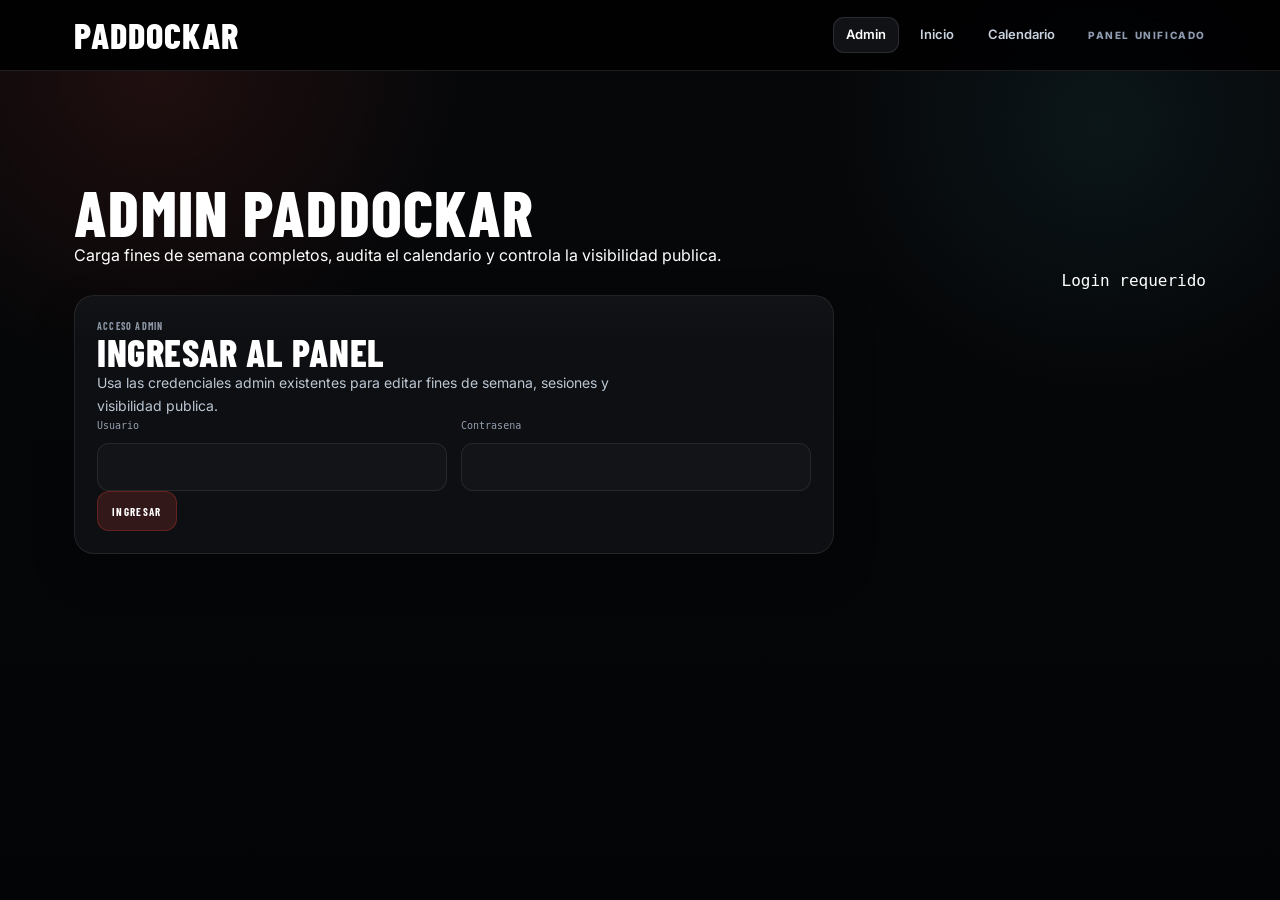
==== frontend/admin/index.html @ 85813a06 "cambios tecnicos de SEO" ====
<!DOCTYPE html>
<html lang="es">
<head>
  <meta charset="UTF-8" />
  <meta name="viewport" content="width=device-width, initial-scale=1.0" />
  <title>PaddockAR Admin | Calendario</title>
  <link rel="stylesheet" href="../assets/css/base.css?v=20260519" />
  <link rel="stylesheet" href="../assets/css/components/topbar.css?v=20260501" />
  <link rel="stylesheet" href="../assets/css/components/layout.css?v=20260504" />
  <link rel="stylesheet" href="../assets/css/components/badges.css?v=20260519" />
  <link rel="stylesheet" href="../assets/css/components/forms.css?v=20260501" />
  <link rel="stylesheet" href="../assets/css/admin.css?v=20260523" />
</head>
<body class="page-shell-1180 admin-unified">
  <nav class="topbar">
    <div class="topbar-inner">
      <a class="logo-link" href="../index.html" aria-label="Ir a inicio">
        <div class="logo">PADDOCK<span>AR</span></div>
      </a>
      <div class="nav-links mono" aria-label="Admin navegacion">
        <a class="active" href="index.html">Admin</a>
        <a href="../index.html">Inicio</a>
        <a href="../calendar.html">Calendario</a>
      </div>
      <div class="admin-label mono">Panel unificado</div>
    </div>
  </nav>

  <main>
    <section class="summary admin-summary">
      <div>
        <h1>Admin PaddockAR</h1>
        <div class="subtitle">Carga fines de semana completos, audita el calendario y controla la visibilidad publica.</div>
      </div>
      <div class="admin-summary__actions">
        <div id="state" class="state mono">Login requerido</div>
        <button id="logoutButton" class="logout-button mono" type="button" hidden>Logout</button>
      </div>
    </section>

    <section id="loginPanel" class="admin-login">
      <article class="admin-card admin-login__card">
        <div class="admin-eyebrow">Acceso admin</div>
        <h2 class="admin-card__title">Ingresar al panel</h2>
        <p class="admin-card__text">Usa las credenciales admin existentes para editar fines de semana, sesiones y visibilidad publica.</p>
        <div class="admin-form-grid admin-form-grid--two">
          <label class="field">
            <span class="mono">Usuario</span>
            <input id="username" autocomplete="username" />
          </label>
          <label class="field">
            <span class="mono">Contrasena</span>
            <input id="password" type="password" autocomplete="current-password" />
          </label>
        </div>
        <div class="admin-actions">
          <button id="loginButton" class="admin-primary mono" type="button">Ingresar</button>
        </div>
      </article>
    </section>

    <section id="adminPanel" class="admin-panel" hidden>
      <div class="admin-layout">
        <aside class="admin-sidebar">
          <div class="admin-sidebar__title mono">Panel</div>
          <button class="admin-nav-button active mono" type="button" data-view-target="create">Nuevo fin de semana</button>
          <button class="admin-nav-button mono" type="button" data-view-target="events">Eventos cargados</button>
          <button class="admin-nav-button mono" type="button" data-view-target="sessions">Sesiones</button>
          <button class="admin-nav-button mono" type="button" data-view-target="categories">Categorias visibles</button>
          <button class="admin-nav-button mono" type="button" data-action="logout">Logout</button>
        </aside>

        <div class="admin-content">
          <section class="admin-view active" data-view="create">
            <article class="admin-card">
              <div class="admin-card__head">
                <div>
                  <div class="admin-eyebrow">Carga manual</div>
                  <h2 class="admin-card__title">Crear fin de semana</h2>
                </div>
                <div id="qualityWarning" class="admin-warning" hidden></div>
              </div>

              <div class="admin-form-grid admin-form-grid--three">
                <label class="field">
                  <span class="mono">Categoria</span>
                  <select id="weekendCategory"></select>
                </label>
                <label class="field">
                  <span class="mono">Formato</span>
                  <select id="weekendFormat">
                    <option value="normal">normal</option>
                    <option value="sprint">sprint</option>
                    <option value="custom">custom</option>
                  </select>
                </label>
                <label class="field">
                  <span class="mono">Circuito cargado</span>
                  <select id="existingCircuit">
                    <option value="">Crear o editar manual</option>
                  </select>
                </label>
              </div>

              <div class="admin-section-divider"></div>

              <div class="admin-subsection">
                <div class="admin-subsection__title mono">Circuito</div>
                <div class="admin-form-grid admin-form-grid--three">
                  <label class="field">
                    <span class="mono">Nombre del circuito</span>
                    <input id="circuitName" />
                  </label>
                  <label class="field">
                    <span class="mono">Ciudad</span>
                    <input id="circuitCity" />
                  </label>
                  <label class="field">
                    <span class="mono">Pais</span>
                    <input id="circuitCountry" />
                  </label>
                  <label class="field">
                    <span class="mono">Timezone</span>
                    <input id="circuitTimezone" value="America/Argentina/Buenos_Aires" />
                  </label>
                </div>
              </div>

              <div class="admin-subsection">
                <div class="admin-subsection__title mono">Evento</div>
                <div class="admin-form-grid admin-form-grid--three">
                  <label class="field">
                    <span class="mono">Nombre del evento</span>
                    <input id="eventName" />
                  </label>
                  <label class="field">
                    <span class="mono">Slug sugerido</span>
                    <input id="eventSlug" />
                  </label>
                  <label class="field">
                    <span class="mono">Round</span>
                    <input id="eventRound" type="number" min="1" />
                  </label>
                  <label class="field">
                    <span class="mono">Fecha inicio</span>
                    <input id="eventStartDate" type="date" />
                  </label>
                  <label class="field">
                    <span class="mono">Fecha fin</span>
                    <input id="eventEndDate" type="date" />
                  </label>
                  <label class="field">
                    <span class="mono">Estado</span>
                    <select id="eventStatus">
                      <option value="scheduled">scheduled</option>
                      <option value="live">live</option>
                      <option value="finished">finished</option>
                      <option value="cancelled">cancelled</option>
                    </select>
                  </label>
                  <label class="field">
                    <span class="mono">source_url</span>
                    <input id="eventSourceUrl" placeholder="https://..." />
                  </label>
                  <label class="field">
                    <span class="mono">data_quality</span>
                    <input id="eventDataQuality" list="dataQualityOptions" placeholder="official / verified" />
                  </label>
                  <label class="field field--full">
                    <span class="mono">source_note</span>
                    <textarea id="eventSourceNote" rows="2"></textarea>
                  </label>
                </div>
              </div>

              <datalist id="dataQualityOptions">
                <option value="official"></option>
                <option value="verified"></option>
                <option value="tentative"></option>
                <option value="manual"></option>
              </datalist>

              <div class="admin-section-divider"></div>

              <div class="admin-card__head">
                <div>
                  <div class="admin-eyebrow">Template editable</div>
                  <h3 class="admin-card__subtitle">Sesiones del fin de semana</h3>
                </div>
                <div class="admin-actions">
                  <button id="generateTemplateButton" class="admin-secondary mono" type="button">Generar sesiones</button>
                  <button id="addSessionButton" class="admin-secondary mono" type="button">Agregar sesion</button>
                </div>
              </div>

              <div id="sessionEditor" class="session-editor" aria-live="polite"></div>

              <div class="admin-actions admin-actions--end">
                <button id="saveWeekendButton" class="admin-primary mono" type="button">Guardar fin de semana</button>
              </div>
            </article>
          </section>

          <section class="admin-view" data-view="events">
            <article class="admin-card">
              <div class="admin-card__head">
                <div>
                  <div class="admin-eyebrow">Base cargada</div>
                  <h2 class="admin-card__title">Eventos cargados</h2>
                </div>
                <button id="refreshEventsButton" class="admin-secondary mono" type="button">Actualizar</button>
              </div>
              <div id="eventsSummary" class="admin-summary-pills"></div>
              <div id="eventsList" class="admin-table-wrap" aria-live="polite"></div>
            </article>
          </section>

          <section class="admin-view" data-view="sessions">
            <article class="admin-card">
              <div class="admin-card__head">
                <div>
                  <div class="admin-eyebrow">Detalle horario</div>
                  <h2 class="admin-card__title">Sesiones</h2>
                </div>
                <button id="refreshSessionsButton" class="admin-secondary mono" type="button">Actualizar</button>
              </div>
              <div class="admin-form-grid admin-form-grid--two admin-filters">
                <label class="field">
                  <span class="mono">Categoria</span>
                  <select id="sessionCategoryFilter">
                    <option value="all">Todas</option>
                  </select>
                </label>
                <label class="field">
                  <span class="mono">Visibilidad</span>
                  <select id="sessionVisibilityFilter">
                    <option value="all">Todas</option>
                    <option value="public">Publicas</option>
                    <option value="hidden">Ocultas</option>
                  </select>
                </label>
              </div>
              <div id="sessionsList" class="admin-table-wrap" aria-live="polite"></div>
            </article>
          </section>

          <section class="admin-view" data-view="categories">
            <article class="admin-card">
              <div class="admin-card__head">
                <div>
                  <div class="admin-eyebrow">Publicacion</div>
                  <h2 class="admin-card__title">Categorias visibles</h2>
                </div>
                <button id="refreshCategoriesButton" class="admin-secondary mono" type="button">Actualizar</button>
              </div>
              <div id="categoriesList" class="admin-category-list" aria-live="polite"></div>
            </article>

            <article class="admin-card">
              <div class="admin-card__head">
                <div>
                  <div class="admin-eyebrow">Auditoria</div>
                  <h2 class="admin-card__title">Calendario oficial</h2>
                </div>
                <div class="admin-actions">
                  <button id="auditButton" class="admin-secondary mono" type="button">Correr auditoria</button>
                  <button id="cleanupButton" class="admin-danger mono" type="button">Ocultar no confiables</button>
                </div>
              </div>
              <div id="auditSummary" class="admin-audit-grid" aria-live="polite"></div>
            </article>
          </section>
        </div>
      </div>
    </section>

    <div id="message"></div>
  </main>

  <script src="../assets/js/common.js?v=20260506"></script>
  <script src="../assets/js/api.js?v=20260501"></script>
  <script src="../assets/js/dom.js?v=20260504"></script>
  <script src="../assets/js/admin-weekends.js?v=20260523"></script>
</body>
</html>
---- frontend/assets/css/base.css ----
@import url("https://fonts.googleapis.com/css2?family=Barlow+Condensed:wght@600;700;800&family=Inter:wght@400;500;600;700;800;900&display=swap");

:root {
  --font-ui: "Inter", "Segoe UI", Arial, sans-serif;
  --font-display: "Barlow Condensed", "Arial Narrow", sans-serif;
  --font-mono: "Roboto Mono", Consolas, "SFMono-Regular", monospace;

  /* Dark high contrast — semantic tokens */
  --bg-main: #020203;
  --bg-surface: #0a0a0d;
  --bg-surface-soft: #111216;
  --text-main: #ffffff;
  --text-secondary: #c9d2df;
  --text-muted: #8f9bb0;
  --border-soft: rgba(255, 255, 255, 0.11);
  --border-strong: rgba(255, 255, 255, 0.2);
  --accent-primary: #eceff4;
  --accent-danger: #f04a50;
  --accent-live: #ff5a60;
  --shadow-soft: 0 10px 28px rgba(0, 0, 0, 0.42);

  /* Legacy aliases (public + admin) */
  --bg: var(--bg-main);
  --bg-soft: var(--bg-main);
  --surface: var(--bg-surface);
  --surface-soft: var(--bg-surface-soft);
  --surface-warm: var(--bg-surface-soft);
  --surface-elevated: #15181d;
  --panel: var(--bg-surface);
  --panel-soft: var(--bg-surface-soft);
  --line: var(--border-soft);
  --line-soft: rgba(255, 255, 255, 0.04);
  --line-strong: var(--border-strong);
  --text: var(--text-main);
  --muted: var(--text-secondary);
  --faint: var(--text-muted);
  --accent: var(--accent-primary);
  --warning: #d4ad62;
  --warning-soft: rgba(212, 173, 98, 0.14);
  --red: var(--accent-danger);
  --green: #3cb878;
  --grey: #8f9bb0;

  /* Category accents — clearer, not neon */
  --f1: #ff4a3d;
  --motogp: #e8edf3;
  --f2: #5eb8ff;
  --f3: #8b9cff;
  --wec: #4ad4e8;
  --tc: #6ec4ff;
  --tcp: #ff9a4d;
  --tcm: #ff7070;
  --tcpm: #ff8fa0;
  --tcpu: #f0f2f6;
  --tcppu: #e2e6ec;
  --tc2000: #5aa8ff;
  --tr: #a78bff;
  --t4000: #c49bff;
  --bora: #e8c84a;
  --tp: #4fd9cc;
  --tp-c3: #4fd9cc;
  --tp-c2: #3ecde0;
  --tp-c1: #2ebfd4;
  --tn-c2: #52c97a;
  --tn: #5fd68a;

  --radius-xs: 10px;
  --radius-sm: 14px;
  --radius-md: 20px;
  --radius-lg: 28px;
  --shadow-subtle: inset 0 1px 0 rgba(255, 255, 255, 0.05);
  --transition-fast: 180ms ease;
  --transition-base: 220ms ease;
  --page-gutter: 24px;
  --section-space: 48px;
  --space-block: 32px;
  --space-row: 18px;
  --panel-surface: var(--bg-surface);
  --panel-surface-soft: var(--bg-surface-soft);
}

* {
  box-sizing: border-box;
}

body {
  margin: 0;
  min-height: 100vh;
  background: var(--bg-main);
  color: var(--text-main);
  font-family: var(--font-ui);
  font-size: 16px;
  line-height: 1.65;
  font-feature-settings: "liga" 1, "kern" 1;
  text-rendering: optimizeLegibility;
}

html {
  scroll-behavior: smooth;
  scroll-padding-top: 108px;
}

.premium-page {
  background: var(--bg-main);
}

.mono {
  font-family: var(--font-mono);
  font-variant-numeric: tabular-nums;
}

h1 {
  margin: 0;
  font-family: var(--font-display);
  font-size: clamp(34px, 5vw, 64px);
  font-weight: 800;
  letter-spacing: 0.02em;
  line-height: 0.92;
  text-transform: uppercase;
}

h2,
h3,
h4 {
  margin: 0;
  color: var(--text-main);
  font-family: var(--font-display);
  font-weight: 700;
  letter-spacing: 0.015em;
  line-height: 0.96;
  text-transform: uppercase;
}

p {
  margin: 0;
}

a,
button {
  font-family: inherit;
  transition:
    background var(--transition-base),
    border-color var(--transition-base),
    color var(--transition-base),
    box-shadow var(--transition-base),
    transform var(--transition-base),
    opacity var(--transition-fast);
}

.empty,
.error,
.loading,
.state-card {
  margin-top: 18px;
  padding: 30px 28px;
  border: 1px solid rgba(255, 255, 255, 0.07);
  border-radius: 8px;
  background:
    linear-gradient(180deg, rgba(255, 255, 255, 0.018), transparent 18%),
    rgba(17, 17, 17, 0.92);
  box-shadow: 0 24px 52px rgba(0, 0, 0, 0.24);
  color: var(--text-secondary);
  text-align: center;
  overflow: hidden;
  position: relative;
}

.state-card::before {
  content: "";
  position: absolute;
  inset: 0 auto 0 0;
  width: 3px;
  border-radius: 999px;
  background: rgba(255, 255, 255, 0.12);
}

.state-card::after {
  content: "";
  position: absolute;
  inset: 0;
  background-image:
    linear-gradient(rgba(255, 255, 255, 0.016) 1px, transparent 1px),
    linear-gradient(90deg, rgba(255, 255, 255, 0.016) 1px, transparent 1px);
  background-size: 72px 72px;
  mask-image: linear-gradient(180deg, black 0%, black 42%, transparent 100%);
  opacity: 0.28;
  pointer-events: none;
}

.state-card > * {
  position: relative;
  z-index: 1;
}

.race-spotlight-card,
.next-race-item,
.day-block,
.event-card {
  transition:
    background var(--transition-base),
    border-color var(--transition-base),
    box-shadow var(--transition-base),
    transform var(--transition-base);
}

.empty,
.state-card--empty {
  background:
    linear-gradient(180deg, rgba(255, 255, 255, 0.016), transparent 18%),
    rgba(17, 17, 17, 0.88);
}

.error,
.state-card--error {
  color: #f0e2c4;
}

.loading,
.state-card--loading {
  background:
    linear-gradient(180deg, rgba(255, 255, 255, 0.018), transparent 18%),
    rgba(17, 17, 17, 0.92);
}

.state-card--loading::before {
  background: var(--wec);
}

.state-card--error::before {
  background: var(--accent-live);
}

.state-card--empty::before {
  background: rgba(255, 255, 255, 0.18);
}

.state-eyebrow {
  margin-bottom: 10px;
  color: #8f99a7;
  font-family: var(--font-display);
  font-size: 10px;
  font-weight: 700;
  letter-spacing: 0.18em;
  text-transform: uppercase;
}

.state-title {
  color: #ffffff;
  font-family: var(--font-display);
  font-size: clamp(26px, 3vw, 34px);
  font-weight: 800;
  letter-spacing: 0.02em;
  line-height: 0.98;
  text-transform: uppercase;
}

.state-description {
  max-width: 58ch;
  margin: 10px auto 0;
  color: #b8c0cc;
  font-size: 14px;
  line-height: 1.65;
}

.state-action {
  margin-top: 18px;
}

.retry-button {
  min-height: 38px;
  padding: 0 16px;
  border: 1px solid rgba(255, 255, 255, 0.08);
  border-radius: 4px;
  background: rgba(255, 255, 255, 0.03);
  color: #ffffff;
  cursor: pointer;
  font-family: var(--font-display);
  font-size: 11px;
  font-weight: 700;
  letter-spacing: 0.14em;
  text-transform: uppercase;
}

.retry-button:hover {
  background: rgba(255, 255, 255, 0.07);
  border-color: rgba(255, 255, 255, 0.16);
}

.retry-button:disabled {
  opacity: 0.72;
  cursor: wait;
}

.skeleton-stack {
  display: grid;
  gap: 18px;
}

.skeleton-card {
  display: grid;
  gap: 14px;
  padding: 22px;
  border: 1px solid var(--border-soft);
  border-radius: var(--radius-md);
  background: var(--bg-surface);
  box-shadow: var(--shadow-subtle);
  overflow: hidden;
}

.skeleton-card-lg {
  padding: 20px;
}

.skeleton-card-head {
  display: flex;
  align-items: center;
  justify-content: space-between;
  gap: 14px;
}

.skeleton {
  position: relative;
  overflow: hidden;
  background: var(--bg-surface-soft);
}

.skeleton::after {
  position: absolute;
  inset: 0;
  background: linear-gradient(90deg, transparent, rgba(255, 255, 255, 0.08), transparent);
  animation: skeleton-shimmer 1.45s ease-in-out infinite;
  content: "";
  transform: translateX(-100%);
}

.skeleton-line {
  display: block;
  width: var(--skeleton-width, 100%);
  max-width: 100%;
  height: 14px;
  border-radius: 999px;
}

.skeleton-line-sm {
  height: 10px;
}

.skeleton-line-xl {
  height: 24px;
}

.skeleton-row {
  display: grid;
  grid-template-columns: var(--skeleton-columns, 72px 1fr 110px);
  gap: 12px;
  align-items: center;
  min-height: 50px;
  padding-top: 14px;
  border-top: 1px solid var(--line-soft);
}

.skeleton-filter-row {
  display: flex;
  flex-wrap: wrap;
  gap: 8px;
  padding: 14px 0;
  border-bottom: 1px solid var(--line);
}

.skeleton-filter-row .skeleton-line {
  height: 28px;
}

.skeleton-info-grid {
  display: grid;
  grid-template-columns: repeat(4, 1fr);
  gap: 12px;
  padding-top: 12px;
  border-top: 1px solid var(--line-soft);
}

@keyframes skeleton-shimmer {
  100% {
    transform: translateX(100%);
  }
}

[hidden] {
  display: none !important;
}

.winner-line {
  display: inline-flex;
  align-items: center;
  gap: 7px;
  width: fit-content;
  max-width: 100%;
  min-height: 24px;
  padding: 0 9px;
  border: 1px solid var(--border-soft);
  border-radius: 999px;
  background: var(--bg-surface-soft);
  color: var(--text-main);
  font-size: 12px;
  font-weight: 700;
  line-height: 1;
}

.winner-icon {
  width: 14px;
  height: 14px;
  color: #ffd26f;
  flex: 0 0 auto;
}

.winner-label {
  color: var(--text-secondary);
  font-size: 9px;
  font-weight: 800;
  letter-spacing: 0.08em;
  text-transform: uppercase;
}

.winner-name {
  overflow: hidden;
  min-width: 0;
  text-overflow: ellipsis;
  white-space: nowrap;
}

.support-card {
  display: grid;
  gap: 12px;
  margin-top: 30px;
  padding: 22px 24px;
  border: 1px solid var(--border-soft);
  border-radius: var(--radius-md);
  background: var(--bg-surface);
  box-shadow: var(--shadow-subtle);
}

.support-card__title {
  color: var(--text-main);
  font-family: var(--font-display);
  font-size: clamp(24px, 3vw, 34px);
  font-weight: 700;
  letter-spacing: 0.02em;
  line-height: 0.95;
  text-transform: uppercase;
}

.support-card__text {
  max-width: 58ch;
  color: var(--text-secondary);
  font-size: 14px;
  line-height: 1.6;
}

.support-card__button,
.footer-support-link {
  display: inline-flex;
  align-items: center;
  justify-content: center;
  min-height: 40px;
  width: fit-content;
  padding: 0 14px;
  border: 1px solid var(--border-strong);
  border-radius: 999px;
  background: var(--bg-surface-soft);
  color: var(--text-main);
  font-size: 11px;
  font-weight: 800;
  letter-spacing: 0.06em;
  text-decoration: none;
  text-transform: uppercase;
  box-shadow: var(--shadow-subtle);
}

.support-card__button:hover,
.footer-support-link:hover {
  border-color: rgba(255, 255, 255, 0.28);
  background: #181b21;
  color: var(--text-main);
}

.footer-support-link {
  margin-top: 6px;
  min-height: 34px;
  padding-inline: 12px;
  font-size: 10px;
}

.ui-inline-icon {
  width: 1em;
  height: 1em;
  flex: 0 0 auto;
  vertical-align: middle;
}

.ui-icon-label {
  display: inline-flex;
  align-items: center;
  gap: 6px;
  min-width: 0;
}

.ui-meta-row {
  display: inline-flex;
  align-items: center;
  flex-wrap: wrap;
  gap: 10px;
  min-width: 0;
}

.ui-icon-label .ui-inline-icon {
  color: var(--text-secondary);
}

.ui-icon-label span:last-child {
  min-width: 0;
}

.status-icon {
  width: 12px;
  height: 12px;
  color: currentColor;
}

@media (max-width: 720px) {
  html {
    scroll-padding-top: 138px;
  }

  .support-card {
    padding: 18px 16px;
  }

  .support-card__button,
  .footer-support-link {
    width: 100%;
  }

  .skeleton-card-head,
  .skeleton-row {
    grid-template-columns: 1fr !important;
    align-items: start;
  }

  .skeleton-card-head {
    display: grid;
  }

  .skeleton-info-grid {
    grid-template-columns: 1fr;
  }

  .state-card,
  .empty,
  .error,
  .loading {
    padding: 24px 20px;
  }
}
---- frontend/assets/css/components/topbar.css ----
.topbar {
  position: sticky;
  top: 0;
  z-index: 20;
  border-bottom: 1px solid var(--border-soft);
  background: rgba(2, 2, 3, 0.94);
  backdrop-filter: blur(12px);
  box-shadow: none;
}

.topbar-inner {
  display: flex;
  align-items: center;
  justify-content: space-between;
  gap: 20px;
  min-height: 70px;
  padding: 16px var(--page-gutter);
}

.brand {
  display: flex;
  align-items: center;
  gap: 16px;
  min-width: 0;
}

.logo {
  color: var(--text-main);
  font-family: var(--font-display);
  font-size: 36px;
  font-weight: 800;
  line-height: 1;
  letter-spacing: 0.03em;
  text-transform: uppercase;
}

.logo span {
  color: var(--text-main);
}

.logo-link {
  color: inherit;
  display: inline-flex;
  align-items: center;
  text-decoration: none;
}

.logo-link:hover .logo {
  color: var(--text-main);
  opacity: 0.92;
}

.tagline,
.admin-label {
  font-family: var(--font-ui);
  color: var(--text-muted);
  font-size: 10px;
  font-weight: 800;
  letter-spacing: 0.16em;
  opacity: 1;
  text-transform: uppercase;
}

.nav-links {
  display: flex;
  align-items: center;
  gap: 8px;
  margin-left: auto;
}

.nav-links a {
  font-family: var(--font-ui);
  height: 36px;
  padding: 0 12px;
  border: 1px solid transparent;
  border-radius: 11px;
  color: var(--text-secondary);
  display: inline-flex;
  align-items: center;
  text-decoration: none;
  font-size: 13px;
  font-weight: 600;
  letter-spacing: 0;
  text-transform: none;
}

.nav-links a:hover,
.nav-links a.active {
  border-color: var(--border-soft);
  background: var(--bg-surface-soft);
  color: var(--text-main);
  box-shadow: none;
}

.back-link,
.logout-button {
  height: 36px;
  padding: 0 14px;
  border: 1px solid var(--border-soft);
  border-radius: 11px;
  background: var(--bg-surface-soft);
  color: var(--text-secondary);
  display: inline-flex;
  align-items: center;
  text-decoration: none;
  font-size: 11px;
  font-weight: 800;
  text-transform: uppercase;
  cursor: pointer;
}

.back-link:hover,
.logout-button:hover {
  border-color: var(--border-strong);
  background: #181b21;
  color: var(--text-main);
}

.clock {
  font-family: var(--font-mono);
  display: flex;
  align-items: center;
  gap: 8px;
  min-height: 36px;
  padding: 0 12px;
  border: 1px solid var(--border-soft);
  border-radius: 999px;
  background: var(--bg-surface-soft);
  color: var(--text-secondary);
  font-size: 11px;
  font-weight: 800;
  white-space: nowrap;
}

.pulse {
  width: 7px;
  height: 7px;
  border-radius: 50%;
  background: var(--accent-live);
  box-shadow: 0 0 0 3px rgba(240, 74, 80, 0.18);
}

.premium-page .topbar {
  position: fixed;
  inset: 0 0 auto;
  z-index: 200;
  border-bottom: 1px solid rgba(255, 255, 255, 0.07);
  background: rgba(10, 10, 10, 0.96);
  backdrop-filter: blur(16px);
}

.premium-page .topbar::after {
  content: "";
  position: absolute;
  inset: auto 0 0;
  height: 1px;
  background: linear-gradient(90deg, rgba(232, 0, 45, 0.55), rgba(232, 0, 45, 0.12) 24%, transparent 58%);
  pointer-events: none;
}

.premium-page .topbar-inner {
  min-height: 74px;
  padding-top: 18px;
  padding-bottom: 18px;
}

.premium-page .brand {
  gap: 14px;
}

.premium-page .logo {
  color: #ffffff;
  font-size: 28px;
  font-weight: 900;
  letter-spacing: 0.06em;
}

.premium-page .tagline {
  color: #474747;
  font-family: var(--font-display);
  font-size: 10px;
  font-weight: 700;
  letter-spacing: 0.22em;
}

.premium-page .nav-links {
  gap: 6px;
}

.premium-page .nav-links a,
.premium-page .back-link {
  min-height: 36px;
  padding: 0 14px;
  border-radius: 4px;
  border-color: transparent;
  background: transparent;
  color: #8f8f8f;
  font-family: var(--font-display);
  font-size: 12px;
  font-weight: 700;
  letter-spacing: 0.12em;
  text-transform: uppercase;
}

.premium-page .nav-links a:hover,
.premium-page .nav-links a.active {
  border-color: rgba(255, 255, 255, 0.08);
  background: rgba(255, 255, 255, 0.055);
  color: #ffffff;
}

.premium-page .back-link {
  border-color: rgba(255, 255, 255, 0.08);
  background: rgba(255, 255, 255, 0.035);
  color: #ffffff;
}

.premium-page .back-link:hover {
  border-color: rgba(255, 255, 255, 0.14);
  background: rgba(255, 255, 255, 0.08);
}

@media (max-width: 860px) {
  .premium-page .topbar-inner {
    flex-wrap: wrap;
    justify-content: flex-start;
    gap: 14px;
    min-height: auto;
  }

  .premium-page .nav-links {
    order: 3;
    width: 100%;
    margin-left: 0;
    flex-wrap: wrap;
  }

  .premium-page .back-link {
    margin-left: auto;
  }
}

@media (max-width: 640px) {
  .premium-page .logo {
    font-size: 24px;
  }

  .premium-page .tagline {
    display: none;
  }

  .premium-page .nav-links a,
  .premium-page .back-link {
    min-height: 34px;
    padding-inline: 12px;
    font-size: 11px;
  }
}
---- frontend/assets/css/components/layout.css ----
main {
  padding: 34px var(--page-gutter) 72px;
}

.race-page {
  background:
    radial-gradient(circle at 12% 10%, rgba(232, 0, 45, 0.11), transparent 24%),
    radial-gradient(circle at 86% 18%, rgba(0, 180, 216, 0.08), transparent 20%),
    linear-gradient(180deg, #090909 0%, #050505 100%);
}

.race-page main {
  position: relative;
  padding-top: 112px;
}

.race-page:not(.home-race) main::before {
  content: "";
  position: absolute;
  inset: 0 0 auto;
  height: 420px;
  background-image:
    linear-gradient(rgba(255, 255, 255, 0.022) 1px, transparent 1px),
    linear-gradient(90deg, rgba(255, 255, 255, 0.022) 1px, transparent 1px);
  background-size: 72px 72px;
  mask-image: linear-gradient(180deg, rgba(0, 0, 0, 0.9), transparent 90%);
  pointer-events: none;
  opacity: 0.35;
}

.race-page:not(.home-race) main > * {
  position: relative;
  z-index: 1;
}

.site-footer {
  position: relative;
  margin: 64px auto 28px;
  padding: 36px 36px 28px;
  border: 1px solid rgba(255, 255, 255, 0.06);
  border-radius: 8px;
  background:
    linear-gradient(180deg, rgba(255, 255, 255, 0.018), transparent 22%),
    linear-gradient(135deg, rgba(20, 20, 20, 0.96), rgba(10, 10, 10, 0.98));
  box-shadow: 0 28px 64px rgba(0, 0, 0, 0.24);
  overflow: hidden;
}

.site-footer::before {
  content: "";
  position: absolute;
  inset: 0 auto auto 0;
  width: 100%;
  height: 1px;
  background: linear-gradient(90deg, rgba(232, 0, 45, 0.9), rgba(232, 0, 45, 0.18) 18%, transparent 42%);
  pointer-events: none;
}

.site-footer__inner {
  position: relative;
  color: var(--text-muted);
  font-size: 13px;
}

.site-footer__top {
  display: grid;
  grid-template-columns: minmax(0, 1.7fr) minmax(280px, 0.9fr);
  gap: 28px;
  align-items: start;
  margin-bottom: 34px;
  padding-bottom: 28px;
  border-bottom: 1px solid rgba(255, 255, 255, 0.06);
}

.site-footer__intro {
  display: grid;
  gap: 14px;
}

.site-footer__eyebrow {
  color: #8f99a7;
  font-family: var(--font-display);
  font-size: 10px;
  font-weight: 700;
  letter-spacing: 0.18em;
  text-transform: uppercase;
}

.site-footer__grid {
  display: grid;
  grid-template-columns: minmax(180px, 0.9fr) minmax(280px, 1.3fr) minmax(180px, 0.9fr);
  gap: 38px;
}

.site-footer__column {
  display: grid;
  align-content: start;
  gap: 10px;
}

.site-footer__brand {
  display: inline-flex;
  align-items: center;
  gap: 10px;
  width: fit-content;
  color: var(--text-main);
  font-family: var(--font-display);
  font-size: 34px;
  font-weight: 900;
  letter-spacing: 0.05em;
  line-height: 1;
  text-transform: uppercase;
}

.site-footer__brand::before {
  content: "";
  width: 8px;
  height: 8px;
  border-radius: 50%;
  background: var(--accent-live);
  box-shadow: 0 0 0 4px rgba(240, 74, 80, 0.16);
  flex: 0 0 auto;
}

.site-footer__lead {
  max-width: 680px;
  margin: 0;
  color: #c3ccd8;
  font-size: 15px;
  line-height: 1.7;
}

.site-footer__status {
  display: flex;
  flex-wrap: wrap;
  gap: 10px;
}

.site-footer__pill {
  display: inline-flex;
  align-items: center;
  min-height: 30px;
  padding: 0 12px;
  border: 1px solid rgba(255, 255, 255, 0.08);
  border-radius: 999px;
  background: rgba(255, 255, 255, 0.03);
  color: #dde4ed;
  font-family: var(--font-display);
  font-size: 10px;
  font-weight: 700;
  letter-spacing: 0.12em;
  text-transform: uppercase;
}

.site-footer__support {
  display: grid;
  gap: 12px;
  padding: 18px 18px 20px;
  border: 1px solid rgba(255, 255, 255, 0.06);
  border-radius: 6px;
  background:
    linear-gradient(180deg, rgba(255, 255, 255, 0.018), transparent 22%),
    rgba(255, 255, 255, 0.018);
}

.site-footer__support-copy {
  margin: 0;
  color: #97a3b2;
  line-height: 1.65;
}

.site-footer__support-link {
  display: inline-flex;
  align-items: center;
  justify-content: center;
  min-height: 38px;
  width: fit-content;
  padding: 0 16px;
  border: 1px solid rgba(255, 255, 255, 0.08);
  border-radius: 4px;
  background: rgba(240, 74, 80, 0.12);
  color: #ffffff;
  font-family: var(--font-display);
  font-size: 11px;
  font-weight: 700;
  letter-spacing: 0.14em;
  text-decoration: none;
  text-transform: uppercase;
  transition:
    background var(--transition-base),
    border-color var(--transition-base),
    opacity var(--transition-base);
}

.site-footer__support-link:hover {
  border-color: rgba(255, 255, 255, 0.14);
  background: rgba(240, 74, 80, 0.2);
}

.site-footer__title {
  color: #cfd5df;
  font-family: var(--font-display);
  font-size: 12px;
  font-weight: 800;
  letter-spacing: 0.16em;
  text-transform: uppercase;
}

.site-footer__text {
  max-width: 360px;
  margin: 0;
  color: #8d97a6;
  line-height: 1.65;
}

.site-footer__stack {
  display: grid;
  gap: 10px;
}

.site-footer__links {
  display: grid;
  gap: 9px;
}

.site-footer__links a,
.site-footer__links span {
  color: #b5c0cf;
  text-decoration: none;
  width: fit-content;
  transition:
    color var(--transition-base),
    opacity var(--transition-base),
    transform var(--transition-base);
}

.site-footer__links a:hover {
  color: var(--text-main);
  transform: translateX(2px);
}

.site-footer__links span {
  color: #737d8d;
}

.site-footer__bottom {
  margin-top: 30px;
  padding-top: 18px;
  border-top: 1px solid rgba(255, 255, 255, 0.06);
  color: #768091;
  font-size: 11px;
  letter-spacing: 0.08em;
  text-transform: uppercase;
}

.page-shell-940 .topbar-inner,
.page-shell-940 main {
  width: min(940px, 100%);
  margin: 0 auto;
}

.page-shell-860 .topbar-inner,
.page-shell-860 main {
  width: min(860px, 100%);
  margin: 0 auto;
}

.page-shell-1180 .topbar-inner,
.page-shell-1180 main {
  width: min(1180px, 100%);
  margin: 0 auto;
}

.page-shell-940 .site-footer {
  width: min(calc(940px - 36px), calc(100% - 36px));
}

.page-shell-860 .site-footer {
  width: min(calc(860px - 36px), calc(100% - 36px));
}

.page-shell-1180 .site-footer {
  width: min(calc(1180px - 36px), calc(100% - 36px));
}

@media (min-width: 900px) {
  .home-with-sidebar .site-footer {
    margin-left: auto;
    margin-right: auto;
  }
}

@media (max-width: 860px) {
  .race-page main {
    padding-top: 132px;
  }
}

@media (max-width: 640px) {
  .race-page main {
    padding-top: 146px;
  }
}

@media (max-width: 720px) {
  main {
    padding-top: 24px;
    padding-bottom: 52px;
  }

  .site-footer {
    margin-top: 48px;
    padding: 26px 20px 22px;
  }

  .site-footer__top,
  .site-footer__grid {
    grid-template-columns: 1fr;
    gap: 20px;
  }

  .site-footer__brand {
    font-size: 28px;
  }
}
---- frontend/assets/css/components/badges.css ----
.category-badge {
  font-family: var(--font-ui);
  --category-badge-accent: var(--text-secondary);
  --category-badge-text: var(--text-secondary);
  display: inline-flex;
  align-items: center;
  gap: 7px;
  min-width: 0;
  min-height: 0;
  padding: 0;
  border: 0;
  border-radius: 0;
  background: transparent;
  color: var(--category-badge-text);
  font-size: 11px;
  font-weight: 700;
  letter-spacing: 0.03em;
  line-height: 1.2;
  text-align: left;
  text-transform: uppercase;
  white-space: nowrap;
  box-shadow: none;
}

.category-badge::before {
  content: "";
  width: 6px;
  height: 6px;
  border-radius: 50%;
  background: var(--category-badge-accent);
  flex: 0 0 auto;
  opacity: 0.9;
}

.category-badge--compact {
  font-size: 10px;
  gap: 6px;
}

.category-badge--compact::before {
  width: 5px;
  height: 5px;
}

.category-badge--large {
  font-size: 12px;
  gap: 8px;
}

.category-badge--large::before {
  width: 7px;
  height: 7px;
}

.category-badge--active {
  color: var(--text-main);
}

.category-badge--active::before {
  opacity: 1;
}

.category-badge__text {
  display: block;
  overflow: hidden;
  text-overflow: ellipsis;
  white-space: nowrap;
}

.category-badge-link {
  color: inherit;
  cursor: pointer;
  text-decoration: none;
}

.category-badge-link:hover {
  color: var(--text-main);
}

.sidebar .category-badge {
  font-size: 10px;
}

.category-badge[data-category-code="f1"] {
  --category-badge-accent: var(--f1);
  --category-badge-text: #ff8a82;
}

.category-badge[data-category-code="f2"],
.category-badge[data-category-code="f3"] {
  --category-badge-accent: var(--f2);
  --category-badge-text: #9ecfff;
}

.category-badge[data-category-code="motogp"] {
  --category-badge-accent: var(--motogp);
  --category-badge-text: #e8edf3;
}

.category-badge[data-category-code="wec"] {
  --category-badge-accent: var(--wec);
  --category-badge-text: #7de8f2;
}

.category-badge[data-category-code="tc"],
.category-badge[data-category-code="tcp"],
.category-badge[data-category-code="tcm"],
.category-badge[data-category-code="tcpm"],
.category-badge[data-category-code="tcpk"],
.category-badge[data-category-code="tcppk"] {
  --category-badge-accent: #c9a24a;
  --category-badge-text: #d4bc8a;
}

.category-badge[data-category-code="tc2000"] {
  --category-badge-accent: var(--tc2000);
  --category-badge-text: #9ec8ff;
}

.category-badge[data-category-code="tr"] {
  --category-badge-accent: var(--tr);
  --category-badge-text: #c4b0ff;
}

.category-badge[data-category-code="t4000"],
.category-badge[data-category-code="bora"] {
  --category-badge-accent: var(--bora);
  --category-badge-text: #e0cf90;
}

.category-badge[data-category-code="tp"],
.category-badge[data-category-code="tpc1"],
.category-badge[data-category-code="tpc2"],
.category-badge[data-category-code="tpc3"] {
  --category-badge-accent: var(--tp);
  --category-badge-text: #7de8dc;
}

.category-badge[data-category-code="tn"],
.category-badge[data-category-code="tnc2"],
.category-badge[data-category-code="tnc3"] {
  --category-badge-accent: var(--tn);
  --category-badge-text: #8ee4b0;
}
---- frontend/assets/css/components/forms.css ----
select,
input {
  width: 100%;
  min-height: 30px;
  border: 1px solid var(--border-soft);
  border-radius: 3px;
  background: var(--bg-surface-soft);
  color: var(--text-main);
  font: inherit;
  padding: 5px 8px;
}

select:focus,
input:focus {
  border-color: var(--border-strong);
  outline: none;
}

.field label,
.label {
  display: block;
  margin-bottom: 4px;
  color: var(--text-muted);
  font-size: 10px;
  font-weight: 900;
  text-transform: uppercase;
}

.save-button {
  height: 30px;
  border: 1px solid rgba(94, 184, 255, 0.42);
  border-radius: 3px;
  background: rgba(94, 184, 255, 0.12);
  color: #e8f4ff;
  cursor: pointer;
  font-size: 11px;
  font-weight: 900;
  text-transform: uppercase;
}

.save-button:hover {
  background: rgba(94, 184, 255, 0.18);
}

.message {
  margin-top: 12px;
  padding: 9px 10px;
  border: 1px solid var(--border-soft);
  background: var(--bg-surface);
  color: var(--text-secondary);
  font-size: 12px;
}

.message.ok {
  border-color: rgba(60, 184, 120, 0.4);
  color: #c8efd8;
}

.message.error {
  border-color: rgba(240, 74, 80, 0.4);
  color: #ffc4c7;
}
---- frontend/assets/css/admin.css ----
.admin-unified {
  background:
    radial-gradient(circle at 12% 8%, rgba(255, 74, 61, 0.1), transparent 22%),
    radial-gradient(circle at 86% 14%, rgba(74, 212, 232, 0.07), transparent 20%),
    linear-gradient(180deg, #07080a 0%, #030405 100%);
}

.admin-unified main {
  padding-top: 112px;
}

.admin-summary {
  align-items: start;
}

.admin-summary__actions {
  display: grid;
  justify-items: end;
  gap: 10px;
}

.admin-layout {
  display: grid;
  grid-template-columns: 250px minmax(0, 1fr);
  gap: 18px;
}

.admin-sidebar,
.admin-card,
.admin-login__card {
  border: 1px solid rgba(255, 255, 255, 0.08);
  border-radius: 20px;
  background:
    linear-gradient(180deg, rgba(255, 255, 255, 0.016), transparent 18%),
    rgba(14, 16, 20, 0.94);
  box-shadow: 0 18px 44px rgba(0, 0, 0, 0.22);
}

.admin-sidebar {
  position: sticky;
  top: 112px;
  align-self: start;
  display: grid;
  gap: 10px;
  padding: 18px;
}

.admin-sidebar__title,
.admin-eyebrow,
.admin-nav-button,
.admin-warning,
.admin-primary,
.admin-secondary,
.admin-danger,
.admin-pill,
.admin-table th,
.session-editor__meta,
.admin-toggle__label {
  font-family: var(--font-display);
  letter-spacing: 0.12em;
  text-transform: uppercase;
}

.admin-sidebar__title,
.admin-eyebrow {
  color: #8d97a6;
  font-size: 10px;
  font-weight: 700;
}

.admin-nav-button {
  min-height: 42px;
  padding: 0 14px;
  border: 1px solid transparent;
  border-radius: 12px;
  background: transparent;
  color: #bcc6d2;
  cursor: pointer;
  font-size: 12px;
  font-weight: 700;
  text-align: left;
}

.admin-nav-button:hover,
.admin-nav-button.active {
  border-color: rgba(255, 255, 255, 0.08);
  background: rgba(255, 255, 255, 0.04);
  color: #ffffff;
}

.admin-content {
  display: grid;
  gap: 18px;
}

.admin-view {
  display: none;
}

.admin-view.active {
  display: grid;
  gap: 18px;
}

.admin-login {
  max-width: 760px;
}

.admin-login__card,
.admin-card {
  padding: 22px;
}

.admin-card__head {
  display: flex;
  align-items: start;
  justify-content: space-between;
  gap: 16px;
  margin-bottom: 18px;
}

.admin-card__title,
.admin-card__subtitle {
  margin: 0;
  color: #ffffff;
  font-family: var(--font-display);
  font-weight: 800;
  line-height: 0.96;
  text-transform: uppercase;
}

.admin-card__title {
  font-size: clamp(30px, 4vw, 38px);
}

.admin-card__subtitle {
  font-size: 24px;
}

.admin-card__text {
  max-width: 62ch;
  color: #bcc6d2;
  font-size: 14px;
  line-height: 1.7;
}

.admin-form-grid {
  display: grid;
  gap: 14px;
}

.admin-form-grid--two {
  grid-template-columns: repeat(2, minmax(0, 1fr));
}

.admin-form-grid--three {
  grid-template-columns: repeat(3, minmax(0, 1fr));
}

.field {
  display: grid;
  gap: 8px;
}

.field span {
  color: #95a0af;
  font-size: 10px;
}

.field input,
.field select,
.field textarea {
  min-height: 42px;
  padding: 10px 12px;
  border: 1px solid rgba(255, 255, 255, 0.08);
  border-radius: 12px;
  background: rgba(255, 255, 255, 0.025);
  color: #ffffff;
}

.field textarea {
  min-height: 90px;
  resize: vertical;
}

.field--full {
  grid-column: 1 / -1;
}

.admin-section-divider {
  height: 1px;
  margin: 18px 0;
  background: rgba(255, 255, 255, 0.08);
}

.admin-subsection {
  display: grid;
  gap: 12px;
}

.admin-subsection__title {
  color: #d4dce7;
  font-size: 12px;
}

.admin-actions {
  display: flex;
  flex-wrap: wrap;
  gap: 10px;
}

.admin-actions--end {
  justify-content: flex-end;
  margin-top: 18px;
}

.admin-primary,
.admin-secondary,
.admin-danger {
  min-height: 40px;
  padding: 0 14px;
  border: 1px solid rgba(255, 255, 255, 0.08);
  border-radius: 12px;
  cursor: pointer;
  color: #ffffff;
  font-size: 11px;
  font-weight: 700;
}

.admin-primary {
  background: rgba(255, 74, 61, 0.16);
  border-color: rgba(255, 74, 61, 0.24);
}

.admin-secondary {
  background: rgba(255, 255, 255, 0.03);
}

.admin-danger {
  background: rgba(240, 74, 80, 0.12);
  border-color: rgba(240, 74, 80, 0.22);
}

.admin-primary:hover,
.admin-secondary:hover,
.admin-danger:hover {
  border-color: rgba(255, 255, 255, 0.16);
  background: rgba(255, 255, 255, 0.08);
}

.admin-warning {
  max-width: 360px;
  padding: 10px 12px;
  border: 1px solid rgba(212, 173, 98, 0.18);
  border-radius: 12px;
  background: rgba(212, 173, 98, 0.12);
  color: #f0d59b;
  font-size: 10px;
  line-height: 1.5;
}

.session-editor {
  display: grid;
  gap: 12px;
}

.session-editor__row {
  display: grid;
  grid-template-columns: minmax(0, 1.5fr) 120px 110px 110px 110px 120px auto;
  gap: 10px;
  align-items: end;
  padding: 16px;
  border: 1px solid rgba(255, 255, 255, 0.07);
  border-radius: 16px;
  background: rgba(255, 255, 255, 0.018);
}

.session-editor__row .field {
  margin: 0;
}

.session-editor__actions {
  display: flex;
  justify-content: flex-end;
}

.session-editor__remove {
  min-height: 42px;
  padding: 0 12px;
  border: 1px solid rgba(240, 74, 80, 0.22);
  border-radius: 12px;
  background: rgba(240, 74, 80, 0.08);
  color: #ffb8b8;
  cursor: pointer;
}

.session-editor__meta {
  display: flex;
  align-items: center;
  gap: 8px;
  color: #8d97a6;
  font-size: 10px;
}

.session-editor__feature {
  display: inline-flex;
  align-items: center;
  gap: 6px;
  min-height: 42px;
}

.session-editor__feature input {
  width: 16px;
  height: 16px;
}

.admin-table-wrap {
  overflow: auto;
}

.admin-table {
  width: 100%;
  border-collapse: collapse;
}

.admin-table th,
.admin-table td {
  padding: 12px 10px;
  border-bottom: 1px solid rgba(255, 255, 255, 0.06);
  text-align: left;
}

.admin-table th {
  color: #95a0af;
  font-size: 10px;
  font-weight: 700;
}

.admin-table td {
  color: #d8e0ea;
  font-size: 13px;
  vertical-align: top;
}

.admin-table__title {
  color: #ffffff;
  font-family: var(--font-display);
  font-size: 18px;
  font-weight: 700;
  line-height: 1;
  text-transform: uppercase;
}

.admin-summary-pills {
  display: flex;
  flex-wrap: wrap;
  gap: 8px;
  margin-bottom: 14px;
}

.admin-pill {
  display: inline-flex;
  align-items: center;
  min-height: 30px;
  padding: 0 10px;
  border: 1px solid rgba(255, 255, 255, 0.08);
  border-radius: 999px;
  background: rgba(255, 255, 255, 0.025);
  color: #dde4ed;
  font-size: 10px;
  font-weight: 700;
}

.admin-category-list {
  display: grid;
  gap: 12px;
}

.admin-category-card {
  display: grid;
  grid-template-columns: minmax(0, 1fr) auto;
  gap: 14px;
  align-items: center;
  padding: 14px 16px;
  border: 1px solid rgba(255, 255, 255, 0.07);
  border-radius: 16px;
  background: rgba(255, 255, 255, 0.018);
}

.admin-category-card__meta {
  display: grid;
  gap: 4px;
}

.admin-category-card__title {
  color: #ffffff;
  font-family: var(--font-display);
  font-size: 22px;
  font-weight: 700;
  line-height: 0.95;
  text-transform: uppercase;
}

.admin-category-card__copy {
  color: #aeb7c3;
  font-size: 13px;
  line-height: 1.6;
}

.admin-toggle-group {
  display: flex;
  flex-wrap: wrap;
  gap: 12px;
  align-items: center;
}

.admin-toggle {
  display: inline-flex;
  align-items: center;
  gap: 8px;
}

.admin-toggle input {
  width: 16px;
  height: 16px;
}

.admin-toggle__label {
  color: #c7d0db;
  font-size: 10px;
  font-weight: 700;
}

.admin-audit-grid {
  display: grid;
  grid-template-columns: repeat(2, minmax(0, 1fr));
  gap: 14px;
}

.admin-audit-card {
  display: grid;
  gap: 10px;
  min-height: 180px;
  padding: 16px;
  border: 1px solid rgba(255, 255, 255, 0.07);
  border-radius: 16px;
  background: rgba(255, 255, 255, 0.018);
}

.admin-audit-card__title {
  color: #ffffff;
  font-family: var(--font-display);
  font-size: 18px;
  font-weight: 700;
  text-transform: uppercase;
}

.admin-audit-card__list {
  display: grid;
  gap: 8px;
  color: #b5c0cc;
  font-size: 13px;
}

.admin-muted {
  color: #8d97a6;
}

@media (max-width: 1180px) {
  .session-editor__row {
    grid-template-columns: repeat(3, minmax(0, 1fr));
  }
}

@media (max-width: 960px) {
  .admin-layout {
    grid-template-columns: 1fr;
  }

  .admin-sidebar {
    position: static;
    grid-template-columns: repeat(5, minmax(0, 1fr));
  }

  .admin-form-grid--three,
  .admin-form-grid--two,
  .admin-audit-grid {
    grid-template-columns: 1fr;
  }

  .admin-category-card {
    grid-template-columns: 1fr;
  }
}

@media (max-width: 720px) {
  .admin-unified main {
    padding-top: 138px;
  }

  .admin-login__card,
  .admin-card,
  .admin-sidebar {
    padding: 18px;
  }

  .admin-sidebar {
    grid-template-columns: 1fr;
  }

  .session-editor__row {
    grid-template-columns: 1fr;
  }

  .admin-card__head,
  .admin-summary {
    align-items: start;
    flex-direction: column;
  }
}
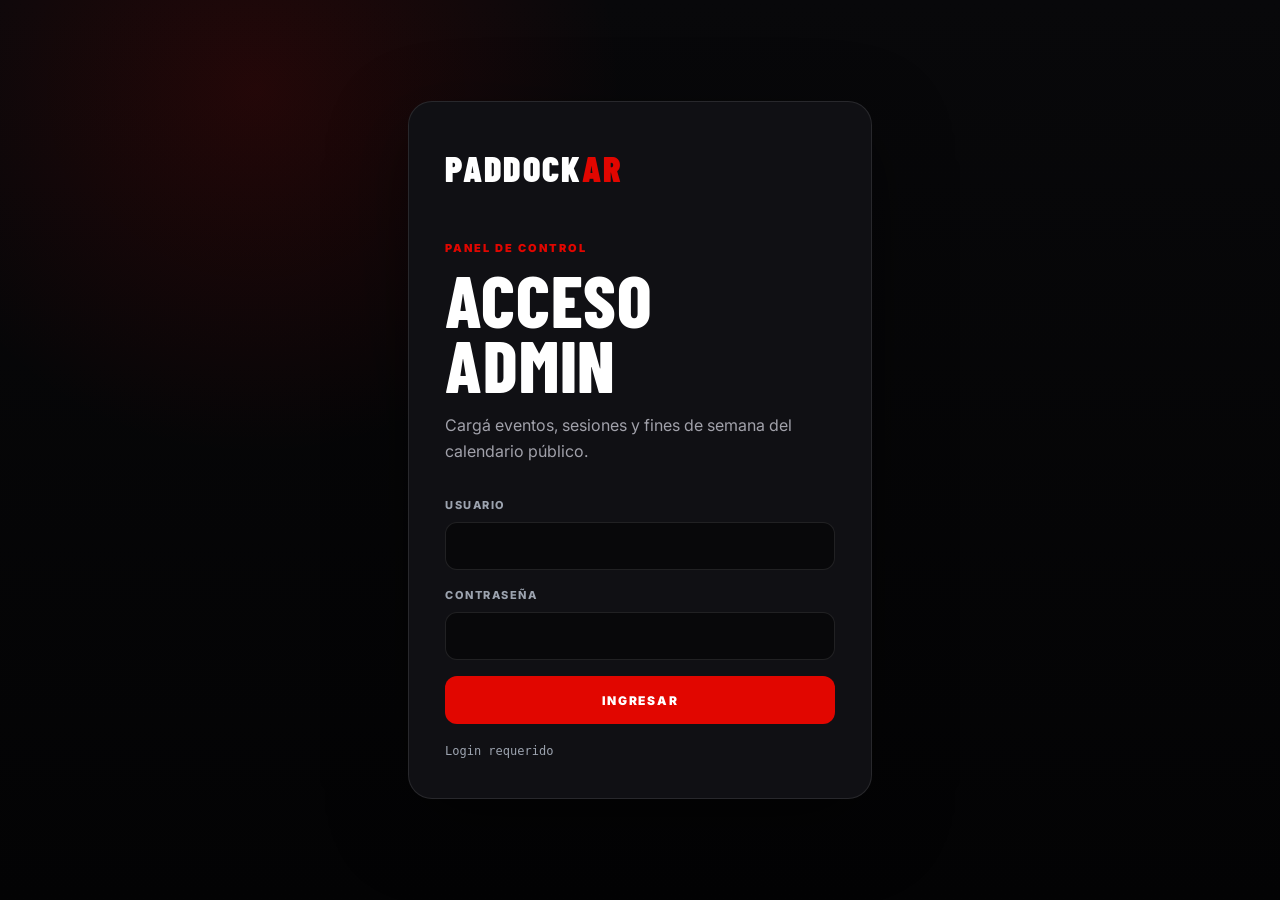
==== commit 8e3751b5: "Redesign admin login and clean admin flow" ====
--- a/frontend/admin/index.html
+++ b/frontend/admin/index.html
@@ -3,283 +3,47 @@
 <head>
   <meta charset="UTF-8" />
   <meta name="viewport" content="width=device-width, initial-scale=1.0" />
-  <title>PaddockAR Admin | Calendario</title>
+  <title>PaddockAR Admin | Login</title>
+
   <link rel="stylesheet" href="../assets/css/base.css?v=20260519" />
-  <link rel="stylesheet" href="../assets/css/components/topbar.css?v=20260501" />
-  <link rel="stylesheet" href="../assets/css/components/layout.css?v=20260504" />
-  <link rel="stylesheet" href="../assets/css/components/badges.css?v=20260519" />
-  <link rel="stylesheet" href="../assets/css/components/forms.css?v=20260501" />
-  <link rel="stylesheet" href="../assets/css/admin.css?v=20260523" />
+  <link rel="stylesheet" href="../assets/css/admin.css?v=202606admin" />
 </head>
-<body class="page-shell-1180 admin-unified">
-  <nav class="topbar">
-    <div class="topbar-inner">
-      <a class="logo-link" href="../index.html" aria-label="Ir a inicio">
-        <div class="logo">PADDOCK<span>AR</span></div>
+
+<body class="admin-login-page">
+  <main class="admin-login-shell">
+    <section class="admin-login-card">
+      <a class="admin-login-logo" href="../index.html">
+        PADDOCK<span>AR</span>
       </a>
-      <div class="nav-links mono" aria-label="Admin navegacion">
-        <a class="active" href="index.html">Admin</a>
-        <a href="../index.html">Inicio</a>
-        <a href="../calendar.html">Calendario</a>
+
+      <div class="admin-login-copy">
+        <p>Panel de control</p>
+        <h1>Acceso admin</h1>
+        <span>Cargá eventos, sesiones y fines de semana del calendario público.</span>
       </div>
-      <div class="admin-label mono">Panel unificado</div>
-    </div>
-  </nav>
 
-  <main>
-    <section class="summary admin-summary">
-      <div>
-        <h1>Admin PaddockAR</h1>
-        <div class="subtitle">Carga fines de semana completos, audita el calendario y controla la visibilidad publica.</div>
+      <div class="admin-login-form">
+        <label>
+          <span>Usuario</span>
+          <input id="username" autocomplete="username" />
+        </label>
+
+        <label>
+          <span>Contraseña</span>
+          <input id="password" type="password" autocomplete="current-password" />
+        </label>
+
+        <button id="loginButton" type="button">Ingresar</button>
       </div>
-      <div class="admin-summary__actions">
-        <div id="state" class="state mono">Login requerido</div>
-        <button id="logoutButton" class="logout-button mono" type="button" hidden>Logout</button>
-      </div>
+
+      <div id="state" class="admin-login-state">Login requerido</div>
+      <div id="message"></div>
     </section>
-
-    <section id="loginPanel" class="admin-login">
-      <article class="admin-card admin-login__card">
-        <div class="admin-eyebrow">Acceso admin</div>
-        <h2 class="admin-card__title">Ingresar al panel</h2>
-        <p class="admin-card__text">Usa las credenciales admin existentes para editar fines de semana, sesiones y visibilidad publica.</p>
-        <div class="admin-form-grid admin-form-grid--two">
-          <label class="field">
-            <span class="mono">Usuario</span>
-            <input id="username" autocomplete="username" />
-          </label>
-          <label class="field">
-            <span class="mono">Contrasena</span>
-            <input id="password" type="password" autocomplete="current-password" />
-          </label>
-        </div>
-        <div class="admin-actions">
-          <button id="loginButton" class="admin-primary mono" type="button">Ingresar</button>
-        </div>
-      </article>
-    </section>
-
-    <section id="adminPanel" class="admin-panel" hidden>
-      <div class="admin-layout">
-        <aside class="admin-sidebar">
-          <div class="admin-sidebar__title mono">Panel</div>
-          <button class="admin-nav-button active mono" type="button" data-view-target="create">Nuevo fin de semana</button>
-          <button class="admin-nav-button mono" type="button" data-view-target="events">Eventos cargados</button>
-          <button class="admin-nav-button mono" type="button" data-view-target="sessions">Sesiones</button>
-          <button class="admin-nav-button mono" type="button" data-view-target="categories">Categorias visibles</button>
-          <button class="admin-nav-button mono" type="button" data-action="logout">Logout</button>
-        </aside>
-
-        <div class="admin-content">
-          <section class="admin-view active" data-view="create">
-            <article class="admin-card">
-              <div class="admin-card__head">
-                <div>
-                  <div class="admin-eyebrow">Carga manual</div>
-                  <h2 class="admin-card__title">Crear fin de semana</h2>
-                </div>
-                <div id="qualityWarning" class="admin-warning" hidden></div>
-              </div>
-
-              <div class="admin-form-grid admin-form-grid--three">
-                <label class="field">
-                  <span class="mono">Categoria</span>
-                  <select id="weekendCategory"></select>
-                </label>
-                <label class="field">
-                  <span class="mono">Formato</span>
-                  <select id="weekendFormat">
-                    <option value="normal">normal</option>
-                    <option value="sprint">sprint</option>
-                    <option value="custom">custom</option>
-                  </select>
-                </label>
-                <label class="field">
-                  <span class="mono">Circuito cargado</span>
-                  <select id="existingCircuit">
-                    <option value="">Crear o editar manual</option>
-                  </select>
-                </label>
-              </div>
-
-              <div class="admin-section-divider"></div>
-
-              <div class="admin-subsection">
-                <div class="admin-subsection__title mono">Circuito</div>
-                <div class="admin-form-grid admin-form-grid--three">
-                  <label class="field">
-                    <span class="mono">Nombre del circuito</span>
-                    <input id="circuitName" />
-                  </label>
-                  <label class="field">
-                    <span class="mono">Ciudad</span>
-                    <input id="circuitCity" />
-                  </label>
-                  <label class="field">
-                    <span class="mono">Pais</span>
-                    <input id="circuitCountry" />
-                  </label>
-                  <label class="field">
-                    <span class="mono">Timezone</span>
-                    <input id="circuitTimezone" value="America/Argentina/Buenos_Aires" />
-                  </label>
-                </div>
-              </div>
-
-              <div class="admin-subsection">
-                <div class="admin-subsection__title mono">Evento</div>
-                <div class="admin-form-grid admin-form-grid--three">
-                  <label class="field">
-                    <span class="mono">Nombre del evento</span>
-                    <input id="eventName" />
-                  </label>
-                  <label class="field">
-                    <span class="mono">Slug sugerido</span>
-                    <input id="eventSlug" />
-                  </label>
-                  <label class="field">
-                    <span class="mono">Round</span>
-                    <input id="eventRound" type="number" min="1" />
-                  </label>
-                  <label class="field">
-                    <span class="mono">Fecha inicio</span>
-                    <input id="eventStartDate" type="date" />
-                  </label>
-                  <label class="field">
-                    <span class="mono">Fecha fin</span>
-                    <input id="eventEndDate" type="date" />
-                  </label>
-                  <label class="field">
-                    <span class="mono">Estado</span>
-                    <select id="eventStatus">
-                      <option value="scheduled">scheduled</option>
-                      <option value="live">live</option>
-                      <option value="finished">finished</option>
-                      <option value="cancelled">cancelled</option>
-                    </select>
-                  </label>
-                  <label class="field">
-                    <span class="mono">source_url</span>
-                    <input id="eventSourceUrl" placeholder="https://..." />
-                  </label>
-                  <label class="field">
-                    <span class="mono">data_quality</span>
-                    <input id="eventDataQuality" list="dataQualityOptions" placeholder="official / verified" />
-                  </label>
-                  <label class="field field--full">
-                    <span class="mono">source_note</span>
-                    <textarea id="eventSourceNote" rows="2"></textarea>
-                  </label>
-                </div>
-              </div>
-
-              <datalist id="dataQualityOptions">
-                <option value="official"></option>
-                <option value="verified"></option>
-                <option value="tentative"></option>
-                <option value="manual"></option>
-              </datalist>
-
-              <div class="admin-section-divider"></div>
-
-              <div class="admin-card__head">
-                <div>
-                  <div class="admin-eyebrow">Template editable</div>
-                  <h3 class="admin-card__subtitle">Sesiones del fin de semana</h3>
-                </div>
-                <div class="admin-actions">
-                  <button id="generateTemplateButton" class="admin-secondary mono" type="button">Generar sesiones</button>
-                  <button id="addSessionButton" class="admin-secondary mono" type="button">Agregar sesion</button>
-                </div>
-              </div>
-
-              <div id="sessionEditor" class="session-editor" aria-live="polite"></div>
-
-              <div class="admin-actions admin-actions--end">
-                <button id="saveWeekendButton" class="admin-primary mono" type="button">Guardar fin de semana</button>
-              </div>
-            </article>
-          </section>
-
-          <section class="admin-view" data-view="events">
-            <article class="admin-card">
-              <div class="admin-card__head">
-                <div>
-                  <div class="admin-eyebrow">Base cargada</div>
-                  <h2 class="admin-card__title">Eventos cargados</h2>
-                </div>
-                <button id="refreshEventsButton" class="admin-secondary mono" type="button">Actualizar</button>
-              </div>
-              <div id="eventsSummary" class="admin-summary-pills"></div>
-              <div id="eventsList" class="admin-table-wrap" aria-live="polite"></div>
-            </article>
-          </section>
-
-          <section class="admin-view" data-view="sessions">
-            <article class="admin-card">
-              <div class="admin-card__head">
-                <div>
-                  <div class="admin-eyebrow">Detalle horario</div>
-                  <h2 class="admin-card__title">Sesiones</h2>
-                </div>
-                <button id="refreshSessionsButton" class="admin-secondary mono" type="button">Actualizar</button>
-              </div>
-              <div class="admin-form-grid admin-form-grid--two admin-filters">
-                <label class="field">
-                  <span class="mono">Categoria</span>
-                  <select id="sessionCategoryFilter">
-                    <option value="all">Todas</option>
-                  </select>
-                </label>
-                <label class="field">
-                  <span class="mono">Visibilidad</span>
-                  <select id="sessionVisibilityFilter">
-                    <option value="all">Todas</option>
-                    <option value="public">Publicas</option>
-                    <option value="hidden">Ocultas</option>
-                  </select>
-                </label>
-              </div>
-              <div id="sessionsList" class="admin-table-wrap" aria-live="polite"></div>
-            </article>
-          </section>
-
-          <section class="admin-view" data-view="categories">
-            <article class="admin-card">
-              <div class="admin-card__head">
-                <div>
-                  <div class="admin-eyebrow">Publicacion</div>
-                  <h2 class="admin-card__title">Categorias visibles</h2>
-                </div>
-                <button id="refreshCategoriesButton" class="admin-secondary mono" type="button">Actualizar</button>
-              </div>
-              <div id="categoriesList" class="admin-category-list" aria-live="polite"></div>
-            </article>
-
-            <article class="admin-card">
-              <div class="admin-card__head">
-                <div>
-                  <div class="admin-eyebrow">Auditoria</div>
-                  <h2 class="admin-card__title">Calendario oficial</h2>
-                </div>
-                <div class="admin-actions">
-                  <button id="auditButton" class="admin-secondary mono" type="button">Correr auditoria</button>
-                  <button id="cleanupButton" class="admin-danger mono" type="button">Ocultar no confiables</button>
-                </div>
-              </div>
-              <div id="auditSummary" class="admin-audit-grid" aria-live="polite"></div>
-            </article>
-          </section>
-        </div>
-      </div>
-    </section>
-
-    <div id="message"></div>
   </main>
 
   <script src="../assets/js/common.js?v=20260506"></script>
   <script src="../assets/js/api.js?v=20260501"></script>
   <script src="../assets/js/dom.js?v=20260504"></script>
-  <script src="../assets/js/admin-weekends.js?v=20260523"></script>
+  <script src="../assets/js/admin-login.js?v=202606admin"></script>
 </body>
 </html>
--- a/frontend/assets/css/base.css
+++ b/frontend/assets/css/base.css
@@ -3,7 +3,7 @@
 :root {
   --font-ui: "Inter", "Segoe UI", Arial, sans-serif;
   --font-display: "Barlow Condensed", "Arial Narrow", sans-serif;
-  --font-mono: "Roboto Mono", Consolas, "SFMono-Regular", monospace;
+  --font-mono: "Monaco", "Roboto Mono", Consolas, "SFMono-Regular", monospace;
 
   /* Dark high contrast — semantic tokens */
   --bg-main: #020203;
@@ -114,9 +114,15 @@
   font-family: var(--font-display);
   font-size: clamp(34px, 5vw, 64px);
   font-weight: 800;
-  letter-spacing: 0.02em;
+  letter-spacing: 0.012em;
   line-height: 0.92;
   text-transform: uppercase;
+}
+
+h2,
+h3,
+h4 {
+  letter-spacing: 0.01em;
 }
 
 h2,
--- a/frontend/assets/css/admin.css
+++ b/frontend/assets/css/admin.css
@@ -174,8 +174,20 @@
   padding: 10px 12px;
   border: 1px solid rgba(255, 255, 255, 0.08);
   border-radius: 12px;
-  background: rgba(255, 255, 255, 0.025);
+  background: rgba(255, 255, 255, 0.08);
   color: #ffffff;
+  font: inherit;
+}
+
+.field select {
+  appearance: none;
+  -webkit-appearance: none;
+  -moz-appearance: none;
+}
+
+.field select option {
+  color: #0f172a;
+  background: #ffffff;
 }
 
 .field textarea {
@@ -518,3 +530,454 @@
     flex-direction: column;
   }
 }
+
+.admin-v2 {
+  min-height: 100vh;
+  background: #09090b;
+  color: #fff;
+  font-family: var(--font-body, "Barlow", sans-serif);
+}
+
+.admin-v2-sidebar {
+  position: fixed;
+  inset: 0 auto 0 0;
+  width: 260px;
+  padding: 28px 20px;
+  background: #0f0f12;
+  border-right: 1px solid rgba(255,255,255,.08);
+}
+
+.admin-v2-logo {
+  display: block;
+  margin-bottom: 34px;
+  color: #fff;
+  font-family: var(--font-display, "Barlow Condensed", sans-serif);
+  font-size: 28px;
+  font-weight: 900;
+  letter-spacing: .06em;
+  text-decoration: none;
+}
+
+.admin-v2-logo span { color: #e10600; }
+
+.admin-v2-sidebar nav {
+  display: grid;
+  gap: 8px;
+}
+
+.admin-v2-sidebar nav a {
+  padding: 13px 14px;
+  border-radius: 12px;
+  color: #9ca3af;
+  text-decoration: none;
+  font-size: 13px;
+  font-weight: 700;
+  letter-spacing: .08em;
+  text-transform: uppercase;
+}
+
+.admin-v2-sidebar nav a:hover,
+.admin-v2-sidebar nav a.active {
+  color: #fff;
+  background: rgba(225,6,0,.16);
+}
+
+.admin-v2-main {
+  margin-left: 260px;
+  padding: 34px;
+}
+
+.admin-v2-header {
+  display: flex;
+  justify-content: space-between;
+  gap: 24px;
+  align-items: flex-start;
+  margin-bottom: 28px;
+}
+
+.admin-v2-eyebrow {
+  margin: 0 0 8px;
+  color: #e10600;
+  font-size: 11px;
+  font-weight: 900;
+  letter-spacing: .18em;
+  text-transform: uppercase;
+}
+
+.admin-v2-header h1,
+.admin-v2-card h2 {
+  margin: 0;
+  font-family: var(--font-display, "Barlow Condensed", sans-serif);
+  font-weight: 900;
+  text-transform: uppercase;
+}
+
+.admin-v2-header h1 {
+  font-size: clamp(42px, 5vw, 68px);
+  line-height: .9;
+}
+
+.admin-v2-header span {
+  display: block;
+  margin-top: 10px;
+  color: #9ca3af;
+}
+
+.admin-v2-primary,
+.admin-v2-actions a {
+  display: inline-flex;
+  align-items: center;
+  justify-content: center;
+  min-height: 42px;
+  padding: 0 16px;
+  border-radius: 10px;
+  background: #e10600;
+  color: #fff;
+  text-decoration: none;
+  font-size: 12px;
+  font-weight: 900;
+  letter-spacing: .12em;
+  text-transform: uppercase;
+}
+
+.admin-v2-metrics {
+  display: grid;
+  grid-template-columns: repeat(4, minmax(0,1fr));
+  gap: 16px;
+  margin-bottom: 24px;
+}
+
+.admin-v2-metrics article,
+.admin-v2-card {
+  border: 1px solid rgba(255,255,255,.08);
+  border-radius: 18px;
+  background: #121215;
+}
+
+.admin-v2-metrics article {
+  padding: 22px;
+}
+
+.admin-v2-metrics span,
+.admin-v2-metrics small {
+  display: block;
+  color: #9ca3af;
+  font-size: 12px;
+  text-transform: uppercase;
+}
+
+.admin-v2-metrics strong {
+  display: block;
+  margin: 10px 0;
+  font-family: var(--font-display, "Barlow Condensed", sans-serif);
+  font-size: 46px;
+  line-height: 1;
+}
+
+.admin-v2-grid {
+  display: grid;
+  grid-template-columns: 1.2fr .8fr;
+  gap: 18px;
+}
+
+.admin-v2-card {
+  padding: 24px;
+}
+
+.admin-v2-card-head {
+  display: flex;
+  justify-content: space-between;
+  gap: 16px;
+  margin-bottom: 20px;
+}
+
+.admin-v2-card-head a {
+  color: #e10600;
+  font-size: 12px;
+  font-weight: 800;
+  text-decoration: none;
+  text-transform: uppercase;
+}
+
+.admin-v2-list {
+  display: grid;
+  gap: 1px;
+  overflow: hidden;
+  border-radius: 12px;
+  border: 1px solid rgba(255,255,255,.08);
+}
+
+.admin-v2-list div {
+  display: grid;
+  grid-template-columns: 90px 1fr auto;
+  gap: 16px;
+  padding: 16px;
+  background: #0f0f12;
+}
+
+.admin-v2-list b { color: #e10600; }
+.admin-v2-list small { color: #9ca3af; }
+
+.admin-v2-actions {
+  display: grid;
+  gap: 12px;
+}
+
+.admin-v2-toolbar {
+  display: grid;
+  grid-template-columns: 1fr 220px 200px;
+  gap: 12px;
+  margin-bottom: 18px;
+}
+
+.admin-v2-toolbar input,
+.admin-v2-toolbar select {
+  min-height: 44px;
+  padding: 0 14px;
+  border: 1px solid rgba(255,255,255,.08);
+  border-radius: 10px;
+  background: #121215;
+  color: #fff;
+}
+
+.admin-v2-table {
+  width: 100%;
+  border-collapse: collapse;
+}
+
+.admin-v2-table th,
+.admin-v2-table td {
+  padding: 16px 14px;
+  border-bottom: 1px solid rgba(255,255,255,.08);
+  text-align: left;
+}
+
+.admin-v2-table th {
+  color: #9ca3af;
+  font-size: 11px;
+  letter-spacing: .14em;
+  text-transform: uppercase;
+}
+
+.admin-v2-table td strong {
+  display: block;
+  font-size: 16px;
+}
+
+.admin-v2-table td small {
+  display: block;
+  margin-top: 4px;
+  color: #9ca3af;
+}
+
+.admin-v2-table button {
+  margin-right: 8px;
+  padding: 7px 10px;
+  border: 1px solid rgba(255,255,255,.1);
+  border-radius: 8px;
+  background: transparent;
+  color: #fff;
+  cursor: pointer;
+}
+
+.admin-v2-badge,
+.admin-v2-state {
+  display: inline-flex;
+  padding: 6px 9px;
+  border-radius: 6px;
+  font-size: 11px;
+  font-weight: 900;
+  letter-spacing: .08em;
+  text-transform: uppercase;
+}
+
+.badge-f1 { background: #e10600; color: #fff; }
+.badge-moto { background: #0074d9; color: #fff; }
+.badge-tc { background: #f4a221; color: #111; }
+
+.state-ok { background: rgba(34,197,94,.16); color: #86efac; }
+.state-draft { background: rgba(245,158,11,.16); color: #fcd34d; }
+
+@media (max-width: 900px) {
+  .admin-v2-sidebar {
+    position: static;
+    width: auto;
+  }
+
+  .admin-v2-main {
+    margin-left: 0;
+    padding: 20px;
+  }
+
+  .admin-v2-metrics,
+  .admin-v2-grid,
+  .admin-v2-toolbar {
+    grid-template-columns: 1fr;
+  }
+
+  .admin-v2-table {
+    min-width: 760px;
+  }
+
+  .admin-v2-card {
+    overflow-x: auto;
+  }
+}
+.admin-v2-table-wrap {
+  width: 100%;
+  overflow-x: auto;
+}
+
+.admin-v2-empty {
+  padding: 28px;
+  color: #9ca3af;
+  font-size: 14px;
+}
+
+.state-live {
+  background: rgba(225, 6, 0, 0.18);
+  color: #ffb4b4;
+}
+
+.state-danger {
+  background: rgba(239, 68, 68, 0.16);
+  color: #fecaca;
+}
+
+.admin-login-page {
+  min-height: 100vh;
+  display: grid;
+  place-items: center;
+  background:
+    radial-gradient(circle at 20% 10%, rgba(225, 6, 0, 0.13), transparent 28%),
+    linear-gradient(180deg, #08080a 0%, #030304 100%);
+  color: #ffffff;
+}
+
+.admin-login-shell {
+  width: min(100%, 520px);
+  padding: 28px;
+}
+
+.admin-login-card {
+  padding: 36px;
+  border: 1px solid rgba(255,255,255,.1);
+  border-radius: 24px;
+  background: #101014;
+  box-shadow: 0 24px 80px rgba(0,0,0,.45);
+}
+
+.admin-login-logo {
+  display: inline-block;
+  color: #ffffff;
+  font-family: var(--font-display, "Barlow Condensed", sans-serif);
+  font-size: 36px;
+  font-weight: 900;
+  letter-spacing: .06em;
+  text-decoration: none;
+}
+
+.admin-login-logo span {
+  color: #e10600;
+}
+
+.admin-login-copy {
+  margin-top: 42px;
+}
+
+.admin-login-copy p {
+  margin: 0 0 10px;
+  color: #e10600;
+  font-size: 11px;
+  font-weight: 900;
+  letter-spacing: .18em;
+  text-transform: uppercase;
+}
+
+.admin-login-copy h1 {
+  margin: 0;
+  color: #fff;
+  font-family: var(--font-display, "Barlow Condensed", sans-serif);
+  font-size: clamp(48px, 8vw, 72px);
+  line-height: .9;
+  text-transform: uppercase;
+}
+
+.admin-login-copy span {
+  display: block;
+  margin-top: 16px;
+  color: #a1a1aa;
+  line-height: 1.6;
+}
+
+.admin-login-form {
+  display: grid;
+  gap: 16px;
+  margin-top: 32px;
+}
+
+.admin-login-form label {
+  display: grid;
+  gap: 8px;
+}
+
+.admin-login-form label span {
+  color: #9ca3af;
+  font-size: 11px;
+  font-weight: 800;
+  letter-spacing: .14em;
+  text-transform: uppercase;
+}
+
+.admin-login-form input {
+  min-height: 48px;
+  padding: 0 14px;
+  border: 1px solid rgba(255,255,255,.1);
+  border-radius: 12px;
+  background: #08080a;
+  color: #fff;
+  font: inherit;
+}
+
+.admin-login-form input:focus {
+  outline: none;
+  border-color: rgba(225, 6, 0, .75);
+}
+
+.admin-login-form button {
+  min-height: 48px;
+  border: 0;
+  border-radius: 12px;
+  background: #e10600;
+  color: #fff;
+  cursor: pointer;
+  font-size: 12px;
+  font-weight: 900;
+  letter-spacing: .14em;
+  text-transform: uppercase;
+}
+
+.admin-login-form button:disabled {
+  opacity: .6;
+  cursor: not-allowed;
+}
+
+.admin-login-state {
+  margin-top: 18px;
+  color: #9ca3af;
+  font-family: var(--font-mono, monospace);
+  font-size: 12px;
+}
+
+.admin-login-message {
+  margin-top: 12px;
+  font-size: 14px;
+}
+
+.admin-login-message--error {
+  color: #fecaca;
+}
+
+.admin-login-message--success {
+  color: #86efac;
+}
